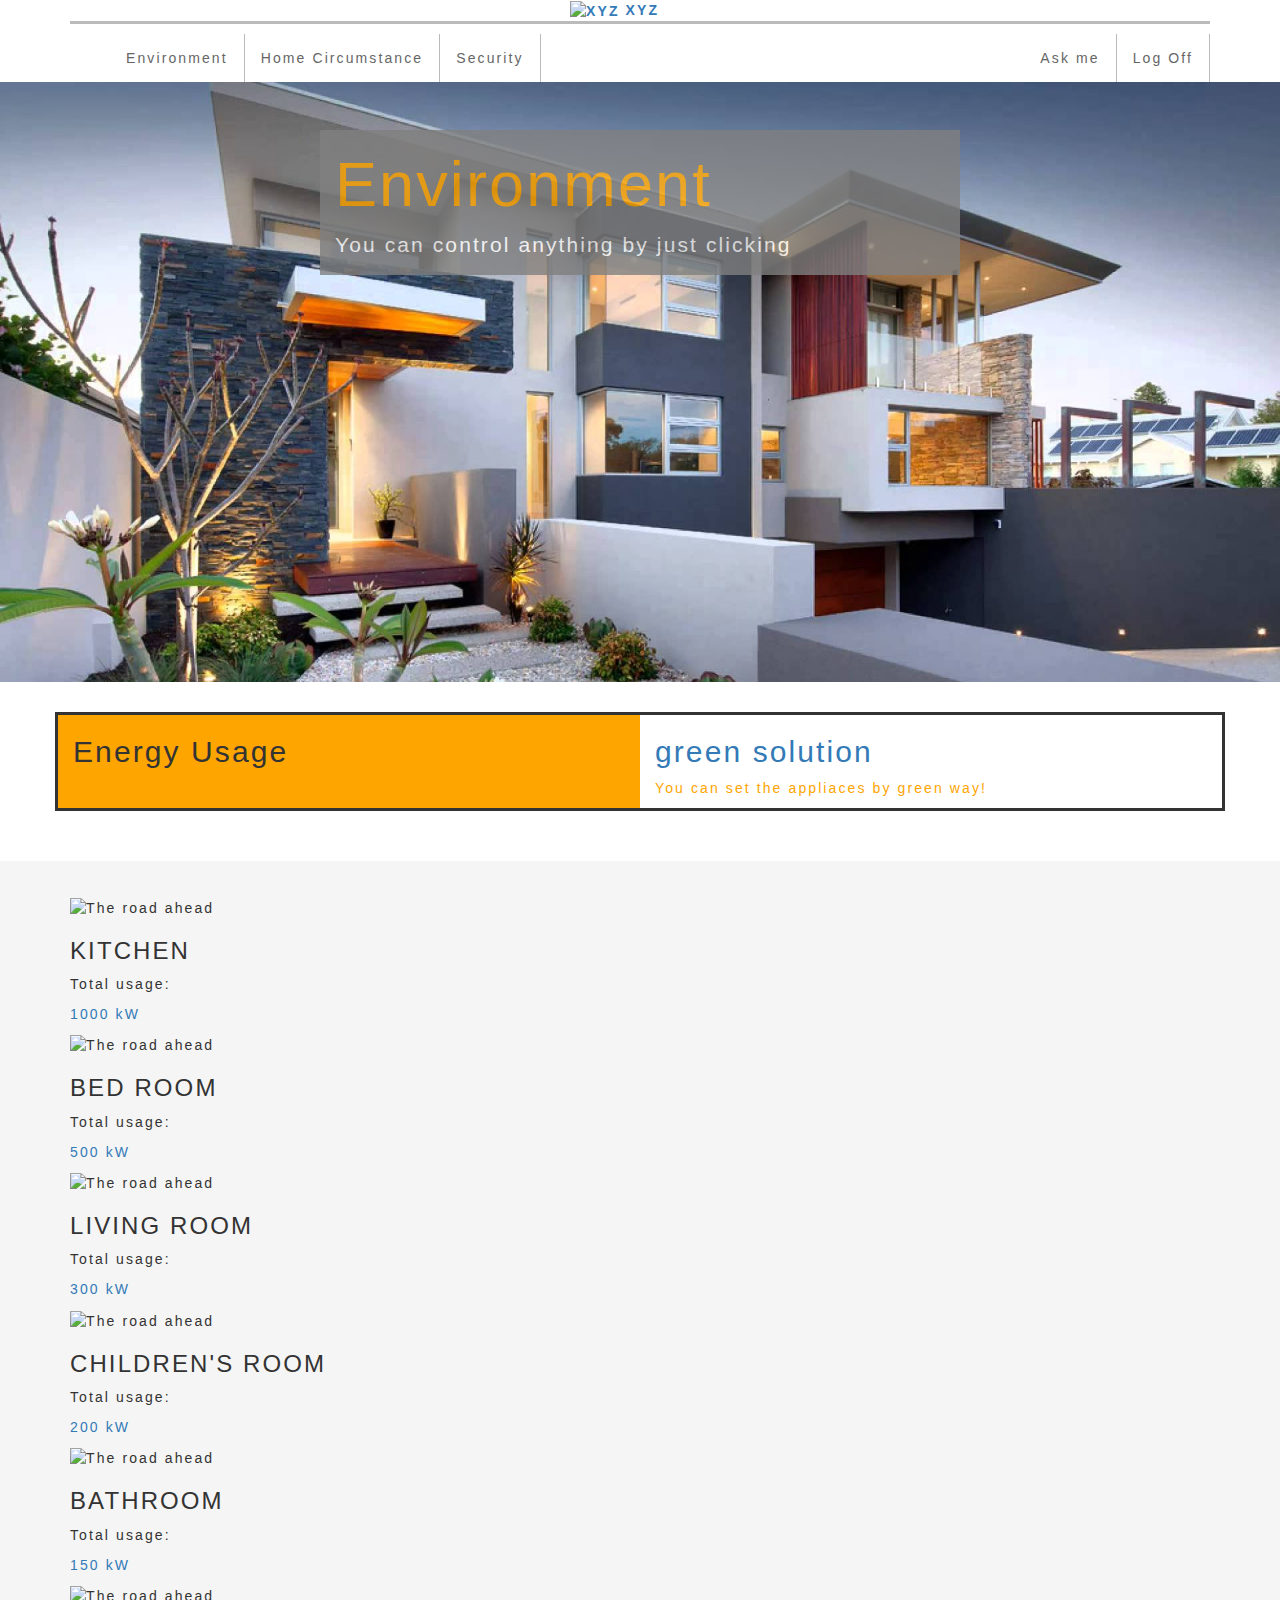
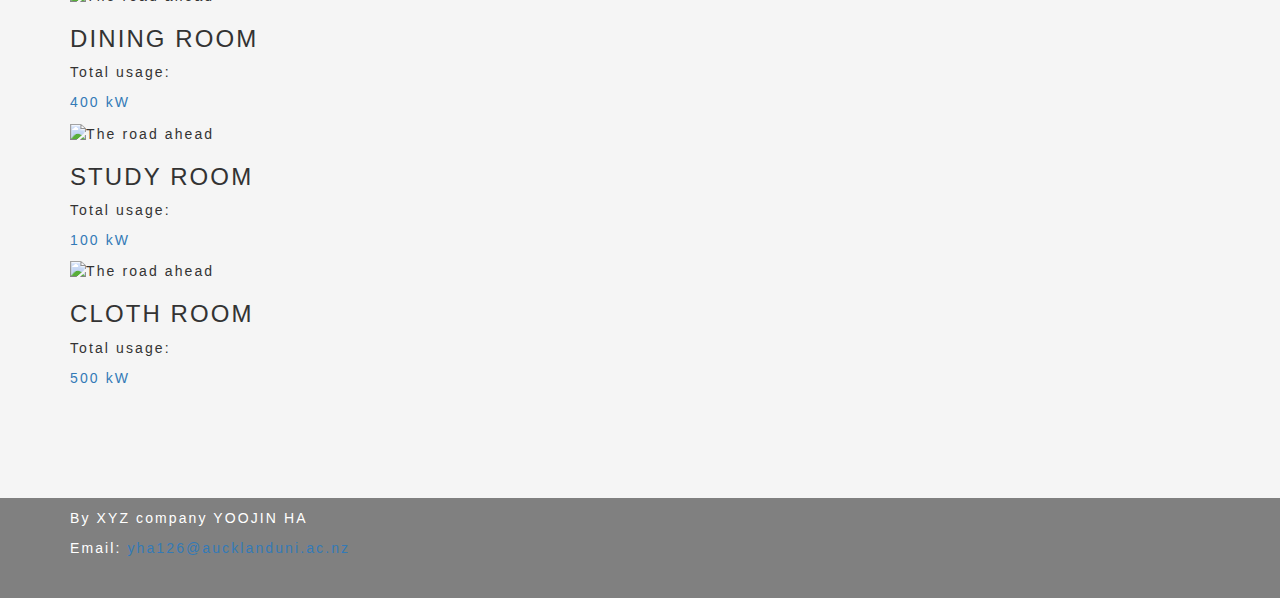
==== click_env.html @ 08dcb797 "Add files via upload" ====
<!DOCTYPE html>
<html>
	<head>
    <link rel="stylesheet" type="text/css" href="style.css"/>
		<link rel="stylesheet" href="bootstrap.css">
    <script src="index.js"></script>
	</head>

	<body>
    <div class="logo">
			<div class="container">
				<p><a href=log_off.html><img src="logo.png" alt="XYZ" width="100" height="100" >
					XYZ
				</a></p>
			</div>
		</div>
		<div class="nav">
			<div class="container">
        <ul>
          <li><a href=click_env.html> Environment </a></li>
          <li><a href="#"> Home Circumstance </a></li>
          <li><a href="#"> Security </a></li>
          <li style="float:right"><a href=index.html> Log Off </a></li>
          <li style="float:right"><a href="#"> Ask me </a></li>
        </ul>
		  </div>
		</div>
    <div class="jumbotron" >
		  <div class="container">
				<h1>Environment</h1>
				<p>You can control anything by just clicking</p>
		  </div>
		</div>
    <div class="hello">
		  <div class="container">
        <div class="row">
          <div class= "col-lg-6" style="background-color: orange">
      			<h2>Energy Usage</h2>
      			<p>Showing how much energy is consuming now at your house!</p>
          </div>
          <div class= "col-lg-6">
            <h2><a href=green_way.html>green solution</a></h2>
            <p>You can set the appliaces by green way!</p>
          </div>
        </div>
      </div>
		</div>
    <div class="learn">
      <div class="container">
         <div class="grid_24">
          <p> </p>
         </div>
    		 <div class="grid_6">
          <img src="kitchen.PNG" alt="The road ahead" width="220" height="125">
      			<h3>KITCHEN</h3>
      			<p>Total usage:</p>
            <p><a href="#"> 1000 kW</a></p>
          <img src="bed1.PNG" alt="The road ahead" width="220" height="125">
            <h3>BED ROOM</h3>
            <p>Total usage:</p>
            <p><a href="#"> 500 kW</a></p>
         </div>

    		 <div class="grid_6">
           <img src="living.PNG" alt="The road ahead" width="220" height="125">
      			<h3>LIVING ROOM</h3>
            <p>Total usage:</p>
            <p><a href="#"> 300 kW</a></p>
           <img src="bed2.PNG" alt="The road ahead" width="220" height="125">
            <h3>CHILDREN'S ROOM</h3>
            <p>Total usage:</p>
            <p><a href="#"> 200 kW</a></p>
    	   </div>

    		 <div class="grid_6">
           <img src="bath1.PNG" alt="The road ahead" width="220" height="125">
      			<h3>BATHROOM</h3>
            <p>Total usage:</p>
            <p><a href="#"> 150 kW</a></p>
           <img src="dining.PNG" alt="The road ahead" width="220" height="125">
            <h3>DINING ROOM</h3>
            <p>Total usage:</p>
            <p><a href="#"> 400 kW</a></p>
    		 </div>

          <div class="grid_6">
           <img src="work.PNG" alt="The road ahead" width="220" height="125">
      			<h3>STUDY ROOM</h3>
            <p>Total usage:</p>
            <p><a href="#"> 100 kW</a></p>
           <img src="cloth.PNG" alt="The road ahead" width="220" height="125">
            <h3>CLOTH ROOM</h3>
            <p>Total usage:</p>
            <p><a href="#"> 500 kW</a></p>
    		  </div>
    	   </div>
       </div>
		  </div>
    <div class="details">
  		<div class="container">
  		<p> </p>
  		<p>By XYZ company YOOJIN HA</p>
  		<p>Email: <a href="#">yha126@aucklanduni.ac.nz</a></p>
  		</div>
		</div>
	</body>
</html>
---- style.css ----
body {
    font-size: 80%;
    font-family: "Courier New", Courier, monospace;
    letter-spacing: 0.15em;

}

.logo p {
  height:50%;
  padding-left: 500px;
  border-bottom: 3px solid #bbb;
  font-weight: bold;
}
.nav container{
  list-style-type: none;
  margin: 0;
  width:100%;
  overflow: hidden;
  background-color: #333;
  position: fixed;
  background-color: #ffffff;
}

.nav li{
  display:inline;
  float: left;
  border-right:1px solid #bbb;

}

.nav li a{
  display: block;
  color: #666;
  text-align: center;
  padding: 14px 16px;
  text-decoration: none;
}

.nav li a:hover:not(.active) {
  background-color: #FFA500;
}

.nav .active {
      background-color: #FFA500;
}

.jumbotron {
  background-image: url(ultra-modern-house.jpg);
  background-repeat: no-repeat;
  background-size: cover;
  height:600px;
}
.jumbotron .container {
  background-color: #808080;
  opacity:0.8;
  width:50%;
  height:auto;
  color:#FFA500;

}
.jumbotron .container p {
  color: white;

}


.hello .row {
  border-style: solid;
}


.hello .container{
  padding-bottom: 50px;
}
.hello p{
  color:#FFA500;
}

.learn .container{
  padding-top:25px;
  padding-bottom: 100px;

}
.learn{
    background-color: #F5F5F5;
}

.details {
  background-color: #808080;
  height:100px;
}
.details p{
  color:#ffffff;
}
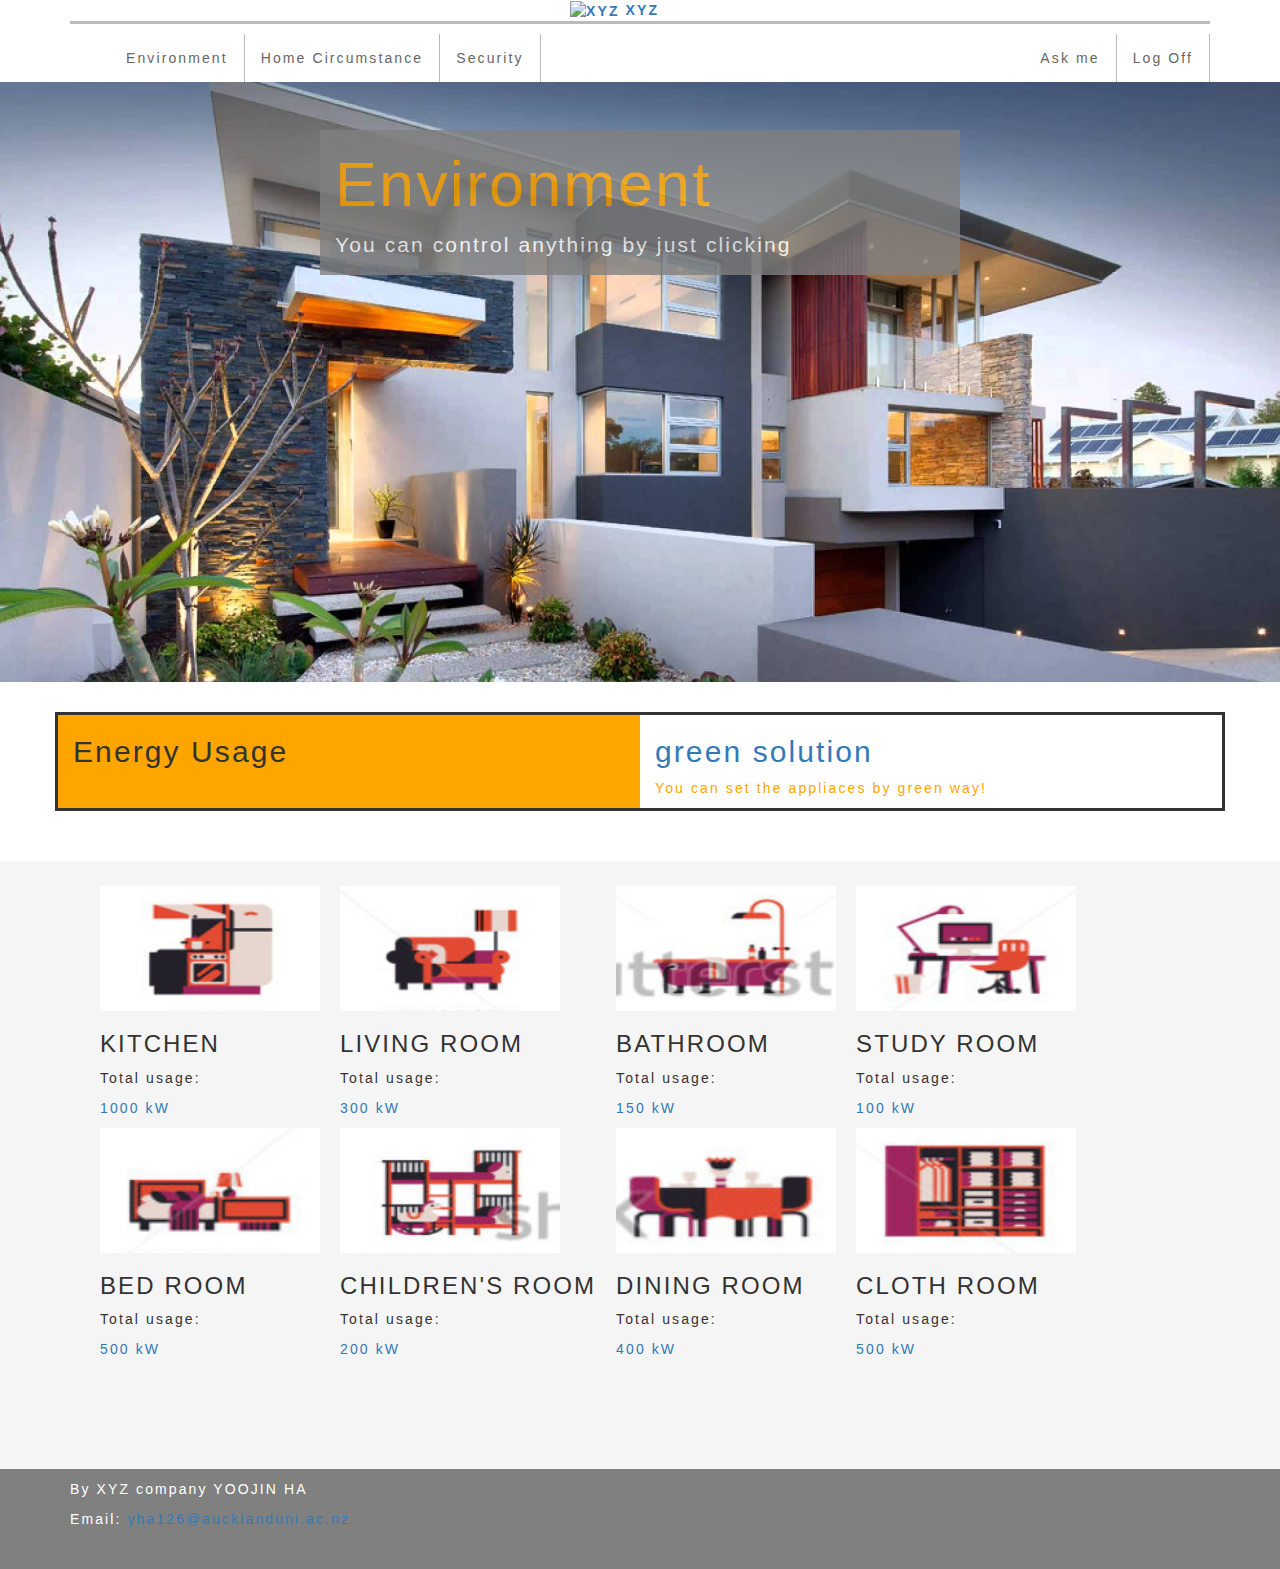
==== commit 1eb40a41: "Add files via upload" ====
--- a/click_env.html
+++ b/click_env.html
@@ -1,15 +1,18 @@
 <!DOCTYPE html>
 <html>
 	<head>
+	<meta charset="UTF-8">
     <link rel="stylesheet" type="text/css" href="style.css"/>
-		<link rel="stylesheet" href="bootstrap.css">
     <script src="index.js"></script>
+    <link rel="stylesheet" type="text/css" href="bootstrap.min.css">
+    <script src="jquery.min.js"></script>
+    <script src="bootstrap.min.js"></script>
 	</head>
 
 	<body>
     <div class="logo">
 			<div class="container">
-				<p><a href=log_off.html><img src="logo.png" alt="XYZ" width="100" height="100" >
+				<p><a href=index.html><img src="logo.png" alt="XYZ" width="100" height="100" >
 					XYZ
 				</a></p>
 			</div>
@@ -95,7 +98,7 @@
     		  </div>
     	   </div>
        </div>
-		  </div>
+
     <div class="details">
   		<div class="container">
   		<p> </p>
--- a/style.css
+++ b/style.css
@@ -93,3 +93,9 @@
   color:#ffffff;
 }
 
+.grid_1, .grid_2, .grid_3, .grid_4, .grid_5, .grid_6, .grid_7, .grid_8, .grid_9, .grid_10, .grid_11, .grid_12,.grid_13,.grid_14,.grid_15,.grid_16,.grid_17,.grid_18,.grid_19,.grid_20,.grid_21,.grid_22,.grid_23,.grid_24 {
+    display: inline;
+    float: left;
+    margin-left: 10px;
+    margin-right: 10px;
+}
